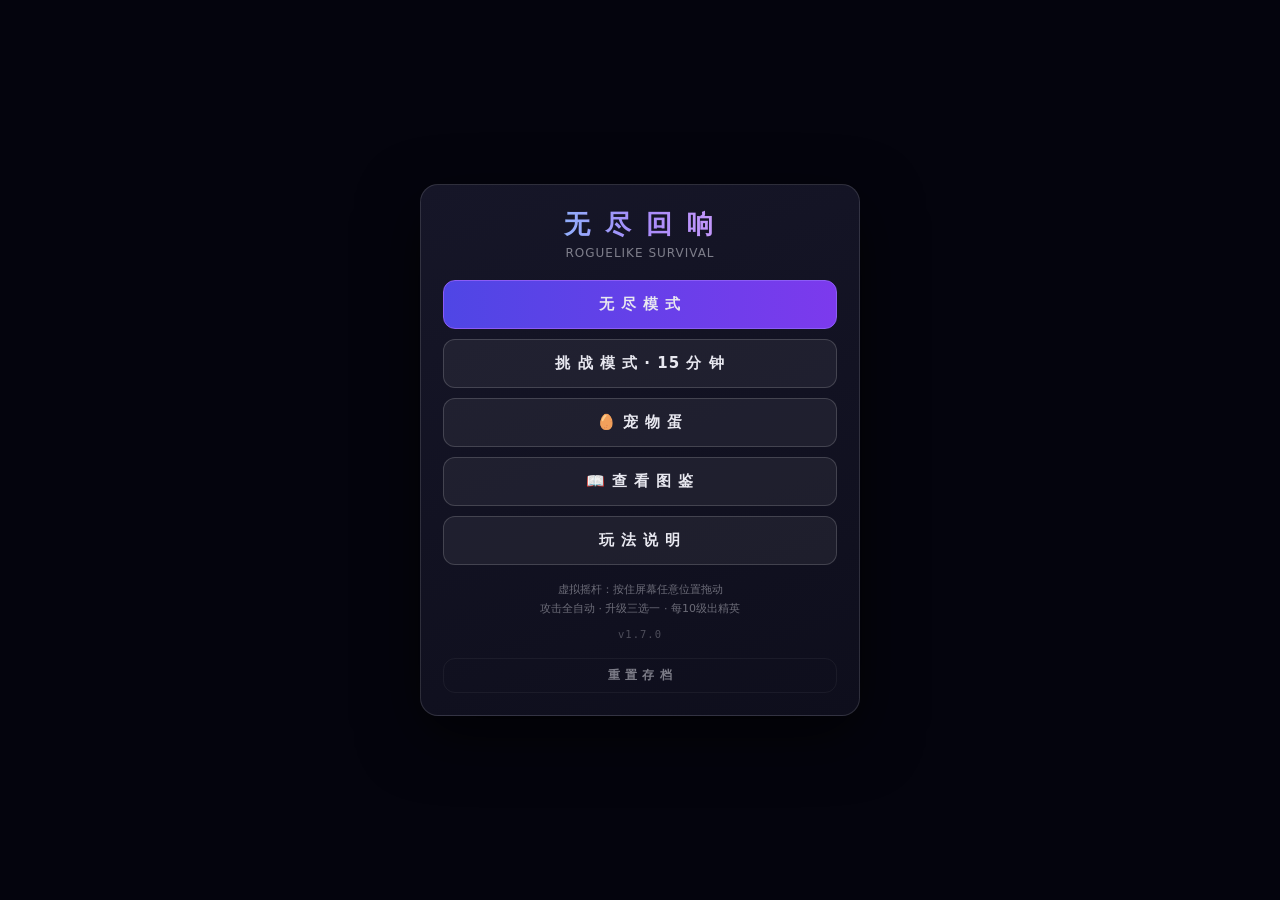
==== index.html @ 33a218dc "﻿v1.7.0: 新增 8 种精英怪 + 图鉴改为普通/精英两类 == 图鉴 == - 去掉宠物分类(宠物在"宠物蛋"界面里已有自己的图鉴, 不再重复) - 怪物分成两类: 普通怪物(6 种) 与 精" ====
<!DOCTYPE html>
<html lang="zh-CN">
<head>
<meta charset="UTF-8">
<meta name="viewport" content="width=device-width,initial-scale=1,maximum-scale=1,user-scalable=no,viewport-fit=cover">
<title>无尽回响</title>
<link rel="stylesheet" href="css/style.css">
</head>
<body>
<canvas id="c"></canvas>
<div id="ui">
  <div id="hud" class="hidden">
    <div class="topbar">
      <div class="expwrap">
        <div class="lvrow"><span id="lvTxt">Lv.1</span><span id="expTxt">0 / 7</span></div>
        <div class="expbar"><div class="expfill" id="expFill"></div></div>
        <div class="hpbar"><div class="hpfill" id="hpFill"></div></div>
        <div class="hptxt" id="hpTxt">100 / 100</div>
      </div>
      <div class="stats">
        <div>⏱ <b id="timeTxt">0:00</b></div>
        <div>💀 <b id="killTxt">0</b></div>
        <div>💰 <b id="goldTxt">0</b></div>
        <div id="hudSpecials"></div>
        <div class="hudbtns">
          <button class="audioBtn" id="btnAudio" title="音效开关">🔊</button>
          <button class="audioBtn" id="btnPause" title="暂停">⏸</button>
        </div>
      </div>
    </div>
    <div class="petbar" id="petbar"></div>
    <div class="skillbar" id="skillbar"></div>
  </div>
  <div class="veil" id="menu">
    <div class="card">
      <div class="title">无 尽 回 响</div>
      <div class="sub">ROGUELIKE SURVIVAL</div>
      <button class="btn primary" data-mode="endless">无 尽 模 式</button>
      <button class="btn" data-mode="challenge">挑 战 模 式 · 15 分 钟</button>
      <button class="btn" id="btnPets">🥚 宠 物 蛋</button>
      <button class="btn" id="btnCodex">📖 查 看 图 鉴</button>
      <button class="btn" id="btnHelp">玩 法 说 明</button>
      <div class="hint">虚拟摇杆：按住屏幕任意位置拖动<br>攻击全自动 · 升级三选一 · 每10级出精英</div>
      <div class="ver" id="verTxt">v1.7.0</div>
      <button class="btn tiny" id="btnResetFromMenu">重 置 存 档</button>
    </div>
  </div>
  <div class="veil hidden" id="help">
    <div class="card">
      <div class="title" style="font-size:20px">玩 法 说 明</div>
      <div class="sub">HOW TO PLAY</div>
      <div style="text-align:left;font-size:12.5px;line-height:1.9;opacity:.8">
        ▸ 拖动屏幕控制移动，攻击<b>全自动</b><br>
        ▸ 击杀怪物掉落经验球，升级后<b>三选一</b><br>
        ▸ 技能上限 <b>6 个</b>，每个可叠 <b>10 层</b><br>
        ▸ 第 <b>11 层</b>触发变异，二选一改变机制<br>
        ▸ 每 <b>10 级</b>刷新精英怪，击杀后小怪永久增强<br>
        ▸ 屏幕边缘<b>红色箭头</b>指示精英位置<br>
        ▸ 地图随机刷新 <b>💰传送商店</b>，用金币买永久属性<br>
        ▸ <b>🥚宠物蛋</b>：金币孵化随机生肖，最多带 2 只出战<br>
        ▸ 宠物跟随等级成长，等级到 11 自动变异<br>
        ▸ 死亡结算金币，可在局外强化初始属性<br>
        ▸ 按 <b>⏸暂停按钮</b> 或 ESC 可暂停/继续<br>
        ▸ 主菜单 <b>📖 查看图鉴</b> 记录遇到过的怪物与宠物
      </div>
      <button class="btn primary" id="btnHelpBack" style="margin-top:18px">返 回</button>
    </div>
  </div>
  <div class="veil hidden" id="pauseVeil">
    <div class="card">
      <div class="title" style="font-size:22px">已 暂 停</div>
      <div class="sub">PAUSED</div>
      <button class="btn primary" id="btnResume">继 续 游 戏</button>
      <button class="btn" id="btnRestart">重 新 开 始</button>
      <button class="btn" id="btnBackMenu">返 回 主 菜 单</button>
      <button class="btn danger" id="btnResetFromPause" style="margin-top:20px">重 置 存 档</button>
    </div>
  </div>
  <div class="veil hidden" id="resetVeil">
    <div class="card">
      <div class="title" style="font-size:20px;background:linear-gradient(90deg,#ff8080,#ff5050);-webkit-background-clip:text;background-clip:text;-webkit-text-fill-color:transparent">重 置 存 档</div>
      <div class="sub">此 操 作 不 可 撤 销</div>
      <div style="font-size:13px;line-height:1.9;opacity:.78;margin:6px 0 18px;text-align:left;
        background:rgba(255,80,80,.08);border:1px solid rgba(255,80,80,.25);border-radius:10px;padding:12px 14px">
        确认要重置全部存档吗？<br>
        • 金币清零<br>• 所有宠物消失<br>• 局外强化清零<br>• 历史最佳成绩清零
      </div>
      <button class="btn danger" id="btnResetConfirm">确 认 重 置</button>
      <button class="btn" id="btnResetCancel">取 消</button>
    </div>
  </div>
  <div class="veil hidden" id="petHome">
    <div class="card">
      <div class="title" style="font-size:21px">宠 物 蛋</div>
      <div class="sub">收集 12 生肖伙伴（已补齐）</div>
      <div class="goldrow">💰 <span id="petGold">0</span></div>
      <div class="pet-grid" id="petGrid"></div>
      <div class="pet-detail" id="petDetail">
        <div class="dname">点击宠物查看详情</div>
        <div style="opacity:.6">已解锁的宠物开局可最多选择 2 只出战</div>
      </div>
      <button class="btn primary" id="btnHatch">孵 化 蛋 · 100 💰</button>
      <button class="btn" id="btnPetHomeBack">返 回</button>
    </div>
  </div>
  <div class="veil hidden" id="petSelect">
    <div class="card">
      <div class="title" style="font-size:21px">选 择 出 战</div>
      <div class="sub">最多 2 只宠物</div>
      <div class="pet-grid" id="petSelectGrid"></div>
      <div class="pet-detail" id="petSelectDetail">
        <div class="dname">点击选择宠物</div>
        <div style="opacity:.6">宠物不占用技能栏，自动攻击</div>
      </div>
      <button class="btn primary" id="btnPetStart">开 始 游 戏</button>
      <button class="btn" id="btnPetSelectBack">返 回</button>
    </div>
  </div>
  <div class="veil hidden" id="hatchVeil">
    <div class="hatchBox">
      <div class="hatchEgg" id="hatchEgg">🥚</div>
      <div class="hatchName" id="hatchName"></div>
      <div class="hatchDesc" id="hatchDesc"></div>
    </div>
  </div>
  <div class="veil hidden" id="levelup">
    <div class="card">
      <div class="title" style="font-size:21px">升 级</div>
      <div class="sub" id="luSub">LEVEL UP</div>
      <div class="optlist" id="optList"></div>
    </div>
  </div>
  <div class="veil hidden" id="shop">
    <div class="card">
      <div class="title" style="font-size:21px">传 送 商 店</div>
      <div class="goldrow">💰 <span id="shopGold">0</span></div>
      <div class="shoplist" id="shopList"></div>
      <button class="btn primary" id="btnShopClose" style="margin-top:16px">离 开</button>
    </div>
  </div>
  <div class="veil hidden" id="over">
    <div class="card">
      <div class="title" id="overTitle" style="font-size:24px">你 死 了</div>
      <div class="sub" id="overSub">GAME OVER</div>
      <div style="margin:14px 0 18px">
        <div class="kv"><span>存活时间</span><span id="rTime">0:00</span></div>
        <div class="kv"><span>击杀数</span><span id="rKill">0</span></div>
        <div class="kv"><span>到达等级</span><span id="rLv">1</span></div>
        <div class="kv"><span>获得金币</span><span id="rGold">0</span></div>
        <div class="kv"><span>金币总额</span><span id="rTotal">0</span></div>
      </div>
      <button class="btn primary" id="btnRetry">再 来 一 局</button>
      <button class="btn" id="btnMenu">返 回 主 菜 单</button>
    </div>
  </div>
  <div id="toast"></div>
<div id="townBar" class="hidden">
    <div class="town-head">
      <span class="town-name">🌆 回声小镇</span>
      <span class="town-note">绝对安全 · 南门可离开</span>
    </div>
    <div id="townSkills"></div>
  </div>
  <div id="townPrompt" class="hidden"></div>
  <button id="btnTownAct" class="town-act hidden">交 谈</button>
  <div class="veil hidden" id="npcDlg">
    <div class="card">
      <div class="title" id="dlgTitle" style="font-size:20px"></div>
      <div class="sub">TALK</div>
      <div class="dlg" id="dlgBody"></div>
      <div id="dlgActions"></div>
    </div>
  </div>
  <div class="veil hidden" id="codex">
    <div class="card codexcard">
      <div class="title" style="font-size:20px">图 鉴</div>
      <div class="sub">CODEX</div>
      <div class="codexprog" id="codexProg"></div>
      <div class="codexscroll" id="codexBody"></div>
      <div class="codexdetail" id="codexDetail"></div>
      <button class="btn primary" id="btnCodexBack" style="margin-top:14px">返 回</button>
    </div>
  </div>
</div>
<script src="js/elite-types.js"></script>
<script src="js/utils.js"></script>
<script src="js/audio.js"></script>
<script src="js/game.js"></script>
<script src="js/pets-extra.js"></script>
<script src="js/pets.js"></script>
<script src="js/skills.js"></script>
<script src="js/render.js"></script>
<script src="js/ui.js"></script>
<script src="js/blackhole.js"></script>
<script src="js/debug-cmds.js"></script>
</body>
</html>
---- css/style.css ----
*{margin:0;padding:0;box-sizing:border-box;-webkit-tap-highlight-color:transparent}
  html,body{width:100%;height:100%;overflow:hidden;background:#07070e;
    font-family:-apple-system,"PingFang SC","Microsoft YaHei",system-ui,sans-serif;
    color:#e8e8f0;user-select:none;-webkit-user-select:none}
  canvas{display:block;position:absolute;top:0;left:0;touch-action:none}
  #ui{position:absolute;inset:0;pointer-events:none;overflow:hidden}
  #hud{position:absolute;inset:0;pointer-events:none}
  .topbar{position:absolute;top:0;left:0;right:0;padding:10px 12px;
    display:flex;align-items:flex-start;gap:10px;
    padding-top:calc(10px + env(safe-area-inset-top))}
  .expwrap{flex:1;max-width:360px}
  .lvrow{display:flex;justify-content:space-between;font-size:11px;opacity:.8;margin-bottom:3px;
    letter-spacing:.5px}
  .expbar{height:14px;background:rgba(255,255,255,.09);border-radius:8px;overflow:hidden;
    border:1px solid rgba(255,255,255,.12)}
  .expfill{height:100%;width:0%;background:linear-gradient(90deg,#4ae8ff,#7b6bff);
    border-radius:8px;transition:width .12s linear}
  .hpbar{height:11px;background:rgba(255,255,255,.09);border-radius:8px;overflow:hidden;
    border:1px solid rgba(255,255,255,.12);margin-top:5px}
  .hpfill{height:100%;width:100%;background:linear-gradient(90deg,#4ade80,#22c55e);
    border-radius:8px;transition:width .1s linear,background .2s}
  .hptxt{font-size:10px;opacity:.7;margin-top:2px;text-align:right;letter-spacing:.5px}
  .stats{text-align:right;font-size:12px;line-height:1.5;opacity:.85;
    text-shadow:0 1px 4px #000;white-space:nowrap}
  .stats b{color:#ffd76a;font-weight:600}
  .hudbtns{display:flex;gap:5px;justify-content:flex-end;margin-top:5px;pointer-events:auto}
  .audioBtn{background:rgba(255,255,255,.08);
    border:1px solid rgba(255,255,255,.16);color:#e8e8f0;font-size:14px;
    width:34px;height:34px;border-radius:9px;cursor:pointer;font-family:inherit;
    display:inline-flex;align-items:center;justify-content:center;transition:.15s}
  .audioBtn:hover{background:rgba(255,255,255,.18)}
  .skillbar{position:absolute;left:50%;transform:translateX(-50%);
    bottom:calc(12px + env(safe-area-inset-bottom));
    display:flex;gap:6px;pointer-events:none}
  .sk{width:44px;height:44px;border-radius:10px;background:rgba(20,20,36,.82);
    border:1px solid rgba(255,255,255,.14);display:flex;flex-direction:column;
    align-items:center;justify-content:center;font-size:18px;position:relative;
    box-shadow:0 2px 10px rgba(0,0,0,.5)}
  .sk .lvb{position:absolute;bottom:1px;right:3px;font-size:10px;font-weight:700;color:#ffd76a;
    text-shadow:0 1px 3px #000}
  .sk.mut{border-color:#ffb347;box-shadow:0 0 12px rgba(255,179,71,.55)}
  .sk .mt{position:absolute;top:-2px;left:-2px;font-size:9px;background:#ffb347;color:#1a1200;
    padding:0 3px;border-radius:5px;font-weight:800}
  .petbar{position:absolute;left:50%;transform:translateX(-50%);
    bottom:calc(64px + env(safe-area-inset-bottom));
    display:flex;gap:6px;pointer-events:none}
  .petslot{width:36px;height:36px;border-radius:9px;background:rgba(20,20,36,.82);
    border:1px solid rgba(255,255,255,.14);display:flex;align-items:center;
    justify-content:center;font-size:20px;position:relative;
    box-shadow:0 2px 10px rgba(0,0,0,.5)}
  .petslot.mut{border-color:#ffb347;box-shadow:0 0 12px rgba(255,179,71,.55)}
  .petslot .plv{position:absolute;bottom:0;right:3px;font-size:9px;font-weight:700;
    color:#ffd76a;text-shadow:0 1px 3px #000}
  .veil{position:absolute;inset:0;background:rgba(5,5,14,.72);backdrop-filter:blur(3px);
    display:flex;align-items:center;justify-content:center;padding:16px;
    pointer-events:auto;overflow-y:auto;z-index:5}
  .card{background:linear-gradient(160deg,#161628,#0e0e1c);
    border:1px solid rgba(255,255,255,.13);border-radius:18px;
    padding:22px;width:100%;max-width:440px;text-align:center;
    box-shadow:0 20px 60px rgba(0,0,0,.7);animation:pop .18s ease-out}
  @keyframes pop{from{transform:scale(.92);opacity:0}to{transform:scale(1);opacity:1}}
  .title{font-size:26px;font-weight:800;letter-spacing:3px;
    background:linear-gradient(90deg,#6ee7ff,#a78bfa,#f0abfc);
    -webkit-background-clip:text;background-clip:text;-webkit-text-fill-color:transparent;
    margin-bottom:4px}
  .sub{font-size:12px;opacity:.5;margin-bottom:20px;letter-spacing:1px}
  .btn{display:block;width:100%;padding:14px;margin-top:10px;border-radius:12px;
    border:1px solid rgba(255,255,255,.16);background:rgba(255,255,255,.06);
    color:#e8e8f0;font-size:15px;font-weight:600;letter-spacing:1px;cursor:pointer;
    transition:.15s;font-family:inherit}
  .btn:hover,.btn:active{background:rgba(255,255,255,.14);transform:translateY(-1px)}
  .btn.primary{background:linear-gradient(90deg,#4f46e5,#7c3aed);border-color:#8b5cf6}
  .btn.primary:hover{background:linear-gradient(90deg,#5b52f0,#8b5cf6)}
  .btn:disabled{opacity:.4;cursor:not-allowed;transform:none}
  .btn.danger{background:rgba(255,80,80,.15);border-color:rgba(255,80,80,.45);color:#ff9090}
  .btn.danger:hover{background:rgba(255,80,80,.25)}
  .btn.tiny{padding:8px;font-size:12px;margin-top:18px;background:transparent;
    border-color:rgba(255,255,255,.1);opacity:.5;letter-spacing:.5px}
  .btn.tiny:hover{opacity:.9;background:rgba(255,255,255,.06)}
  .optlist{display:flex;flex-direction:column;gap:10px;margin-top:4px}
  .opt{display:flex;align-items:center;gap:12px;padding:12px 14px;border-radius:14px;
    border:1px solid rgba(255,255,255,.14);background:rgba(255,255,255,.045);
    cursor:pointer;transition:.14s;text-align:left;font-family:inherit;color:inherit}
  .opt:hover,.opt:active{background:rgba(255,255,255,.13);transform:translateX(3px);
    border-color:rgba(150,150,255,.6)}
  .opt .ic{width:44px;height:44px;flex:0 0 44px;border-radius:11px;
    display:flex;align-items:center;justify-content:center;font-size:22px;
    background:rgba(0,0,0,.35);border:1px solid rgba(255,255,255,.1)}
  .opt .tx{flex:1;min-width:0}
  .opt .nm{font-size:14px;font-weight:700;margin-bottom:2px;display:flex;
    align-items:center;gap:6px;flex-wrap:wrap}
  .opt .ds{font-size:11.5px;opacity:.62;line-height:1.45}
  .tagpill{font-size:9.5px;padding:1px 6px;border-radius:5px;font-weight:700;
    letter-spacing:.5px;background:rgba(255,255,255,.1);opacity:.9}
  .newp{font-size:9.5px;padding:1px 6px;border-radius:5px;font-weight:800;
    background:#22c55e;color:#052e12}
  .mutp{font-size:9.5px;padding:1px 6px;border-radius:5px;font-weight:800;
    background:#f59e0b;color:#2a1a00}
  .lvpill{font-size:10px;opacity:.5;margin-left:auto}
  .shoplist{display:flex;flex-direction:column;gap:9px;margin-top:6px}
  .shopitem{display:flex;align-items:center;gap:12px;padding:11px 13px;border-radius:13px;
    border:1px solid rgba(255,255,255,.13);background:rgba(255,255,255,.045);
    cursor:pointer;transition:.14s;text-align:left;font-family:inherit;color:inherit}
  .shopitem:hover:not(.dis){background:rgba(255,255,255,.13)}
  .shopitem.dis{opacity:.35;cursor:not-allowed}
  .shopitem .ic{width:40px;height:40px;flex:0 0 40px;border-radius:10px;
    display:flex;align-items:center;justify-content:center;font-size:20px;
    background:rgba(0,0,0,.35)}
  .shopitem .nm{font-size:13.5px;font-weight:700}
  .shopitem .ds{font-size:11px;opacity:.6;margin-top:1px}
  .price{margin-left:auto;font-size:13px;font-weight:800;color:#ffd76a;
    display:flex;align-items:center;gap:4px;white-space:nowrap}
  .goldrow{display:flex;justify-content:center;align-items:center;gap:6px;
    font-size:17px;font-weight:800;color:#ffd76a;margin:2px 0 14px}
  .kv{display:flex;justify-content:space-between;font-size:13px;padding:6px 2px;
    border-bottom:1px solid rgba(255,255,255,.07)}
  .kv:last-child{border:none}
  .kv span:last-child{color:#ffd76a;font-weight:700}
  .hint{font-size:11px;opacity:.42;margin-top:16px;line-height:1.7}
  #toast{position:absolute;top:26%;left:50%;transform:translateX(-50%);
    font-size:15px;font-weight:700;color:#ffd76a;text-shadow:0 2px 12px #000;
    opacity:0;transition:opacity .3s;pointer-events:none;white-space:nowrap;z-index:9}
  .hidden{display:none!important}
  .pet-grid{display:grid;grid-template-columns:repeat(4,1fr);gap:10px;margin:14px 0}
  .pet-slot{aspect-ratio:1;background:rgba(255,255,255,.05);border:2px solid rgba(255,255,255,.12);
    border-radius:14px;display:flex;flex-direction:column;align-items:center;justify-content:center;
    font-size:30px;cursor:pointer;transition:.15s;position:relative;overflow:hidden}
  .pet-slot:hover:not(.locked){background:rgba(255,255,255,.12)}
  .pet-slot.on{border-color:#ffb347;background:rgba(255,179,71,.16);
    box-shadow:0 0 14px rgba(255,179,71,.45)}
  .pet-slot.locked{opacity:.28;cursor:not-allowed}
  .pet-slot .nm{font-size:9.5px;opacity:.7;margin-top:2px;font-weight:600;letter-spacing:.5px}
  .pet-slot .lvbadge{position:absolute;top:3px;right:5px;font-size:9px;color:#ffd76a;font-weight:700}
  .pet-detail{margin-top:10px;padding:12px;border-radius:12px;
    background:rgba(255,255,255,.04);border:1px solid rgba(255,255,255,.08);
    font-size:12px;line-height:1.7;text-align:left;min-height:76px}
  .pet-detail .dname{font-size:14px;font-weight:800;color:#ffd76a;margin-bottom:4px}
  .pet-detail .dskill{color:#8ab4ff;font-weight:700}
  .pet-detail .dmut{color:#ffb347;font-size:11px;margin-top:4px}
  #hatchVeil{background:rgba(5,5,14,.92);z-index:6}
  .hatchBox{text-align:center}
  .hatchEgg{font-size:96px;display:inline-block;line-height:1;
    filter:drop-shadow(0 0 20px rgba(255,200,80,.5))}
  .hatchEgg.shake{animation:eggShake .12s infinite}
  @keyframes eggShake{0%{transform:rotate(-8deg) scale(1)}50%{transform:rotate(8deg) scale(1.04)}100%{transform:rotate(-8deg) scale(1)}}
  .hatchEgg.pop{animation:eggPop .7s cubic-bezier(.2,1.4,.4,1) forwards}
  @keyframes eggPop{0%{transform:scale(1) rotate(0);opacity:1}
    40%{transform:scale(1.7) rotate(-10deg);opacity:1}
    60%{transform:scale(1.4) rotate(10deg);opacity:1}
    100%{transform:scale(1.25) rotate(0);opacity:1}}
  .hatchName{font-size:22px;font-weight:800;color:#ffd76a;margin-top:16px;
    letter-spacing:3px;opacity:0;transition:opacity .4s}
  .hatchName.on{opacity:1}
  .hatchDesc{font-size:12.5px;opacity:0;margin-top:8px;max-width:280px;
    line-height:1.6;color:#a8b8e0;transition:opacity .4s;margin-left:auto;margin-right:auto}
  .hatchDesc.on{opacity:.85}

  /* ---------- 黑洞小镇 ---------- */
  #townBar{position:absolute;top:0;left:0;right:0;padding:calc(8px + env(safe-area-inset-top)) 12px 8px;
    display:flex;align-items:flex-start;gap:10px;pointer-events:none;z-index:4}
  #townBar.hidden{display:none!important}
  .town-head{display:flex;flex-direction:column;gap:2px}
  .town-name{font-size:14px;font-weight:800;color:#ffe9b0;text-shadow:0 2px 8px #000;letter-spacing:1px}
  .town-note{font-size:10.5px;opacity:.6}
  #townSkills,#hudSpecials{display:flex;gap:6px;pointer-events:auto;margin-left:auto}
  #hudSpecials{margin-left:0;justify-content:flex-end;margin-top:5px;min-height:0}
  .spkey{position:relative;width:34px;height:34px;border-radius:9px;cursor:pointer;
    background:rgba(20,20,36,.85);border:1px solid rgba(255,255,255,.18);color:#e8e8f0;
    font-size:16px;font-family:inherit;display:inline-flex;align-items:center;justify-content:center;
    transition:.15s;padding:0}
  .spkey:hover{background:rgba(255,255,255,.16)}
  .spkey .k{position:absolute;bottom:0;right:2px;font-size:8.5px;font-weight:700;color:#ffd76a}
  .spkey .cd{position:absolute;inset:0;display:flex;align-items:center;justify-content:center;
    background:rgba(0,0,0,.62);border-radius:8px;font-size:12px;font-weight:800;color:#ffd76a}
  .spkey.cooling{border-color:rgba(255,215,106,.5)}
  .spkey.passive{border-color:rgba(126,247,200,.5);opacity:.92}
  .spnone{font-size:10.5px;opacity:.45;align-self:center}
  /* 城镇里技能栏上移, 给底部的"交谈"按钮让位 */
  #ui.town .skillbar{bottom:calc(88px + env(safe-area-inset-bottom))}
  #ui.town .petbar{bottom:calc(140px + env(safe-area-inset-bottom))}
  #townPrompt{position:absolute;left:50%;transform:translateX(-50%);
    bottom:calc(144px + env(safe-area-inset-bottom));padding:8px 14px;border-radius:10px;
    background:rgba(20,20,36,.9);border:1px solid rgba(255,215,106,.45);color:#ffe9b0;
    font-size:12.5px;font-weight:700;white-space:nowrap;pointer-events:none;z-index:4}
  #townPrompt.hidden{display:none!important}
  .town-act{position:absolute;left:50%;transform:translateX(-50%);
    bottom:calc(20px + env(safe-area-inset-bottom));
    padding:12px 30px;border-radius:13px;
    background:linear-gradient(90deg,#4f46e5,#7c3aed);border:1px solid #8b5cf6;color:#fff;
    font-size:15px;font-weight:700;letter-spacing:2px;font-family:inherit;cursor:pointer;
    pointer-events:auto;z-index:6;box-shadow:0 6px 22px rgba(0,0,0,.55)}
  .town-act.hidden{display:none!important}
  .dlg{text-align:left;font-size:12.5px;line-height:1.8;margin:2px 0 6px}
  .dlg .dlgq{background:rgba(255,255,255,.05);border-left:3px solid #8b5cf6;
    border-radius:0 10px 10px 0;padding:10px 12px;color:#dcdcf0}
  .dlg .dlgmeta{font-size:11.5px;opacity:.7;margin-top:8px}
  #dlgActions .btn{margin-top:10px}
  /* 主菜单底部的版本号 */
  .ver{font-size:10.5px;opacity:.28;letter-spacing:1px;margin-top:10px;
    font-family:ui-monospace,Menlo,Consolas,monospace}
  /* ---------- 图鉴 ---------- */
  .codexcard{max-width:560px}
  .codexprog{font-size:11.5px;opacity:.62;margin:2px 0 10px;text-align:center;line-height:1.9}
  .codexscroll{text-align:left;max-height:58vh;overflow-y:auto;padding-right:4px;
    -webkit-overflow-scrolling:touch}
  .codexsec{font-size:12.5px;font-weight:800;color:#ffd76a;letter-spacing:1px;
    margin:10px 0 8px;padding-left:6px;border-left:3px solid #ffd76a}
  .codexsec:first-child{margin-top:2px}
  .codexsec span{font-weight:400;opacity:.5;font-size:11px;margin-left:6px;color:#e8e8f0}
  .codexgrid{display:grid;grid-template-columns:repeat(auto-fill,minmax(96px,1fr));gap:8px}
  .codexitem{padding:8px 6px;border-radius:11px;background:rgba(255,255,255,.045);
    border:1px solid rgba(255,255,255,.1);text-align:center;transition:.15s;cursor:pointer}
  .codexitem:hover{background:rgba(255,255,255,.1)}
  .codexitem .ce{font-size:26px;line-height:1.25}
  .codexitem .cn{font-size:11.5px;font-weight:700;margin-top:2px}
  .codexitem .cs{font-size:10px;opacity:.6;margin-top:2px;line-height:1.4;
    overflow:hidden;text-overflow:ellipsis;white-space:nowrap}
  .codexitem.enemy{border-color:rgba(255,120,120,.28)}
  .codexitem.elite{border-color:rgba(255,90,90,.6);background:rgba(255,80,80,.07)}
  .codexitem.locked{opacity:.34;filter:grayscale(1);cursor:default}
  .codexitem.locked .cn{color:#8a8a9a}
  .codexdetail{margin-top:10px;padding:11px 12px;border-radius:11px;
    background:rgba(255,255,255,.05);border:1px solid rgba(255,255,255,.1);
    font-size:12px;line-height:1.75;min-height:58px}
  .codexdetail .cdname{font-size:13.5px;font-weight:800;color:#ffd76a;margin-bottom:3px}
  .codexdetail .cdrow{opacity:.8}
  .codexdetail .cdskill{color:#8ab4ff;font-weight:700}
  /* 窄屏(手机竖屏)下让特殊能力条独占一行, 避免和技能栏挤在一起 */
  @media (max-width:430px){
    #hudSpecials{flex:1 0 100%;justify-content:flex-start;margin-top:4px}
  }
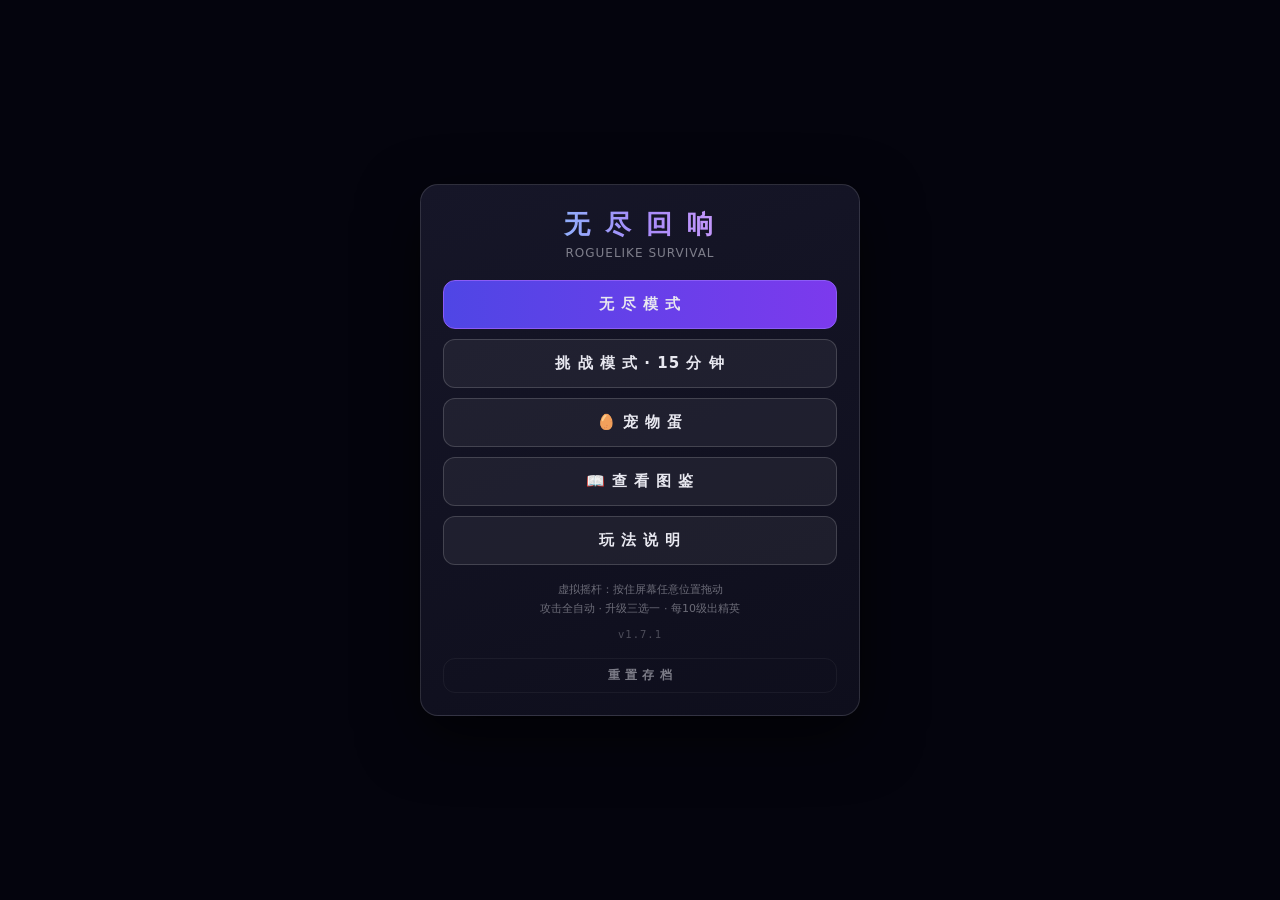
==== commit 24a355d1: "﻿v1.7.1: 修精英标记与血量文字重叠, 标记圈跟随体型 == 问题(用户截图反馈) == 精英怪身上的"精英"文字和血量数字挤在同一高度, 完全叠在一起。  == 原因 == drawElite" ====
--- a/index.html
+++ b/index.html
@@ -41,7 +41,7 @@
       <button class="btn" id="btnCodex">📖 查 看 图 鉴</button>
       <button class="btn" id="btnHelp">玩 法 说 明</button>
       <div class="hint">虚拟摇杆：按住屏幕任意位置拖动<br>攻击全自动 · 升级三选一 · 每10级出精英</div>
-      <div class="ver" id="verTxt">v1.7.0</div>
+      <div class="ver" id="verTxt">v1.7.1</div>
       <button class="btn tiny" id="btnResetFromMenu">重 置 存 档</button>
     </div>
   </div>
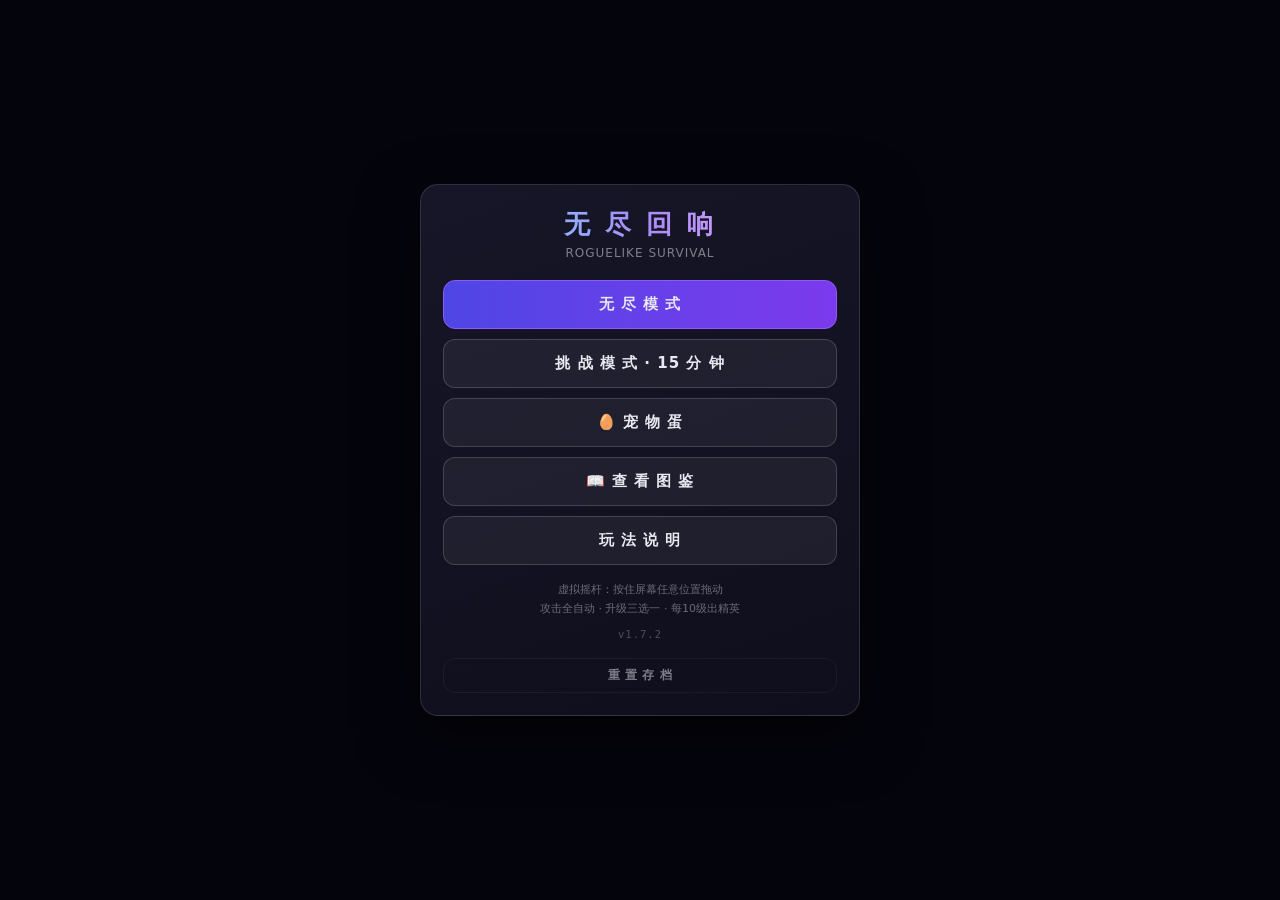
==== commit d4df5fb5: "﻿v1.7.2: canvas 文字加中文字体回退(修中文显示成方块) == 问题(用户截图) == canvas 上的中文渲染成方块(tofu)。HTML 的 HUD 中文正常, 只有 canvas" ====
--- a/index.html
+++ b/index.html
@@ -41,7 +41,7 @@
       <button class="btn" id="btnCodex">📖 查 看 图 鉴</button>
       <button class="btn" id="btnHelp">玩 法 说 明</button>
       <div class="hint">虚拟摇杆：按住屏幕任意位置拖动<br>攻击全自动 · 升级三选一 · 每10级出精英</div>
-      <div class="ver" id="verTxt">v1.7.1</div>
+      <div class="ver" id="verTxt">v1.7.2</div>
       <button class="btn tiny" id="btnResetFromMenu">重 置 存 档</button>
     </div>
   </div>
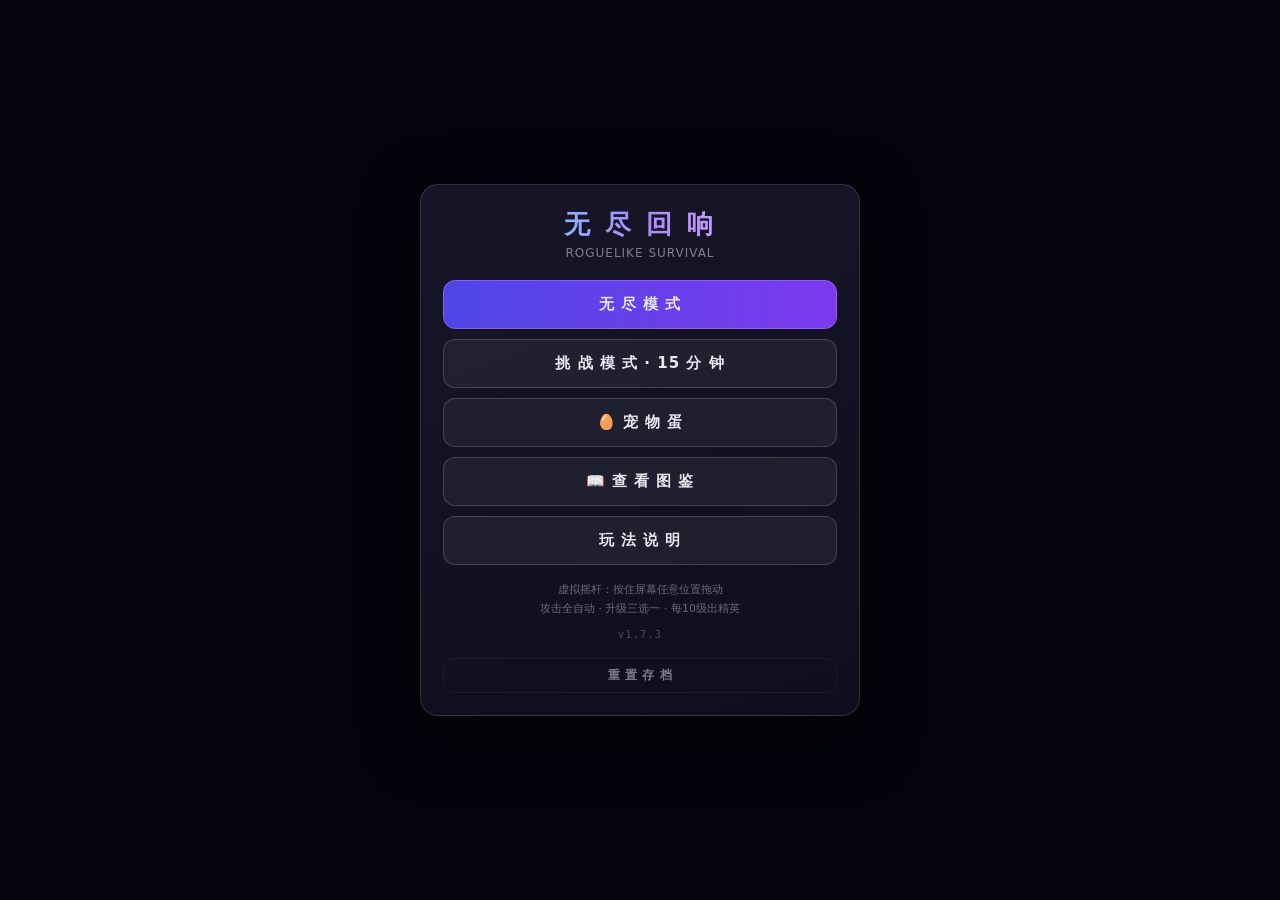
==== commit 65909abe: "﻿v1.7.3: 修精英不记入图鉴 + 精英图鉴没有介绍 == Bug 1: 打死了精英, 图鉴里还是灰框 == 击杀时记录的是 e.type, 而精英的 type 永远是 'elite'; 但图鉴查" ====
--- a/index.html
+++ b/index.html
@@ -41,7 +41,7 @@
       <button class="btn" id="btnCodex">📖 查 看 图 鉴</button>
       <button class="btn" id="btnHelp">玩 法 说 明</button>
       <div class="hint">虚拟摇杆：按住屏幕任意位置拖动<br>攻击全自动 · 升级三选一 · 每10级出精英</div>
-      <div class="ver" id="verTxt">v1.7.2</div>
+      <div class="ver" id="verTxt">v1.7.3</div>
       <button class="btn tiny" id="btnResetFromMenu">重 置 存 档</button>
     </div>
   </div>
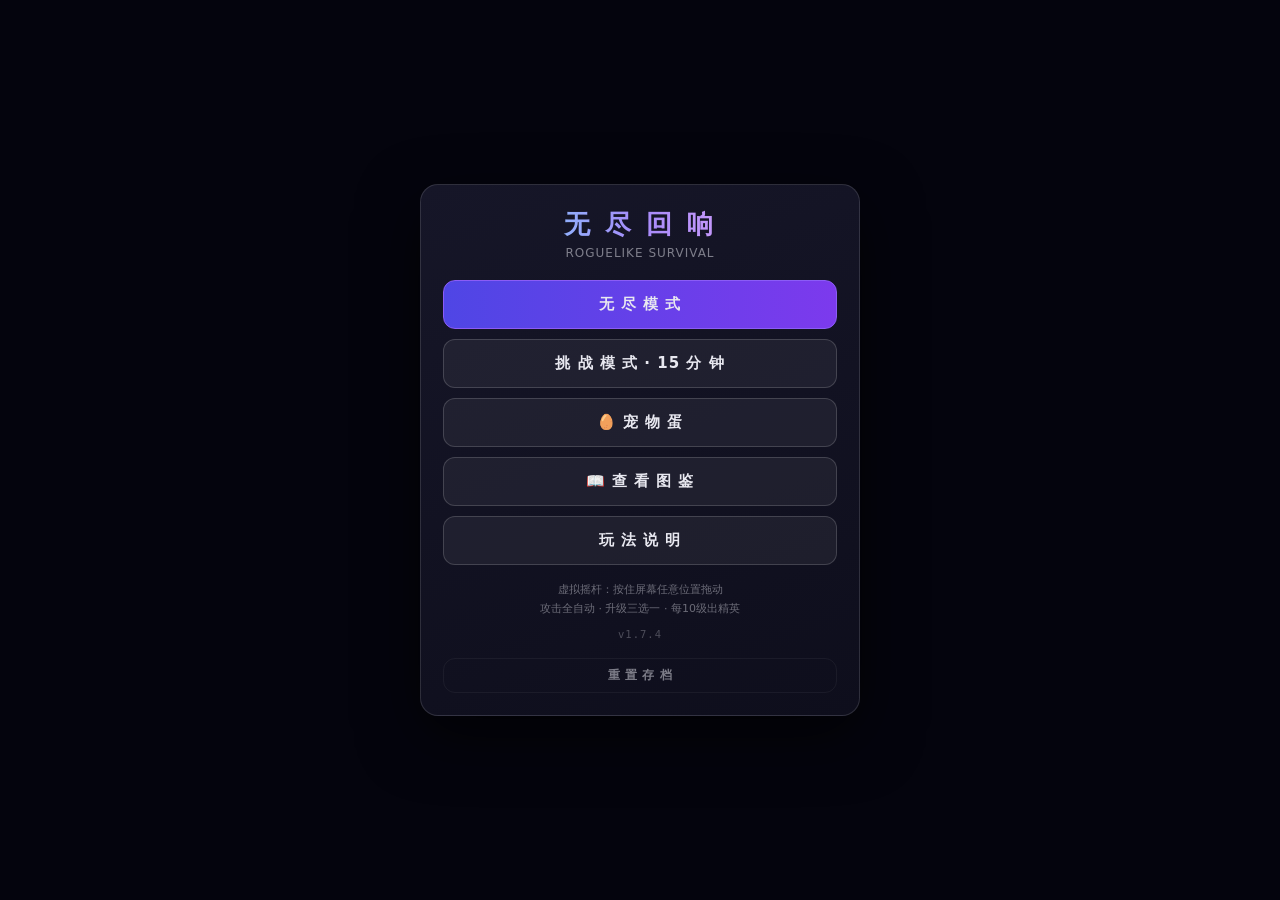
==== commit da1cbe5c: "﻿v1.7.4: 修复回声小镇里无法拖动屏幕走路 == 问题 == 进黑洞后到了回声小镇, 拖拽屏幕走不动。 但城镇底部的提示明明写着"拖动屏幕移动", 也就是设计上本来就该能拖。  == 原因 ==" ====
--- a/index.html
+++ b/index.html
@@ -41,7 +41,7 @@
       <button class="btn" id="btnCodex">📖 查 看 图 鉴</button>
       <button class="btn" id="btnHelp">玩 法 说 明</button>
       <div class="hint">虚拟摇杆：按住屏幕任意位置拖动<br>攻击全自动 · 升级三选一 · 每10级出精英</div>
-      <div class="ver" id="verTxt">v1.7.3</div>
+      <div class="ver" id="verTxt">v1.7.4</div>
       <button class="btn tiny" id="btnResetFromMenu">重 置 存 档</button>
     </div>
   </div>
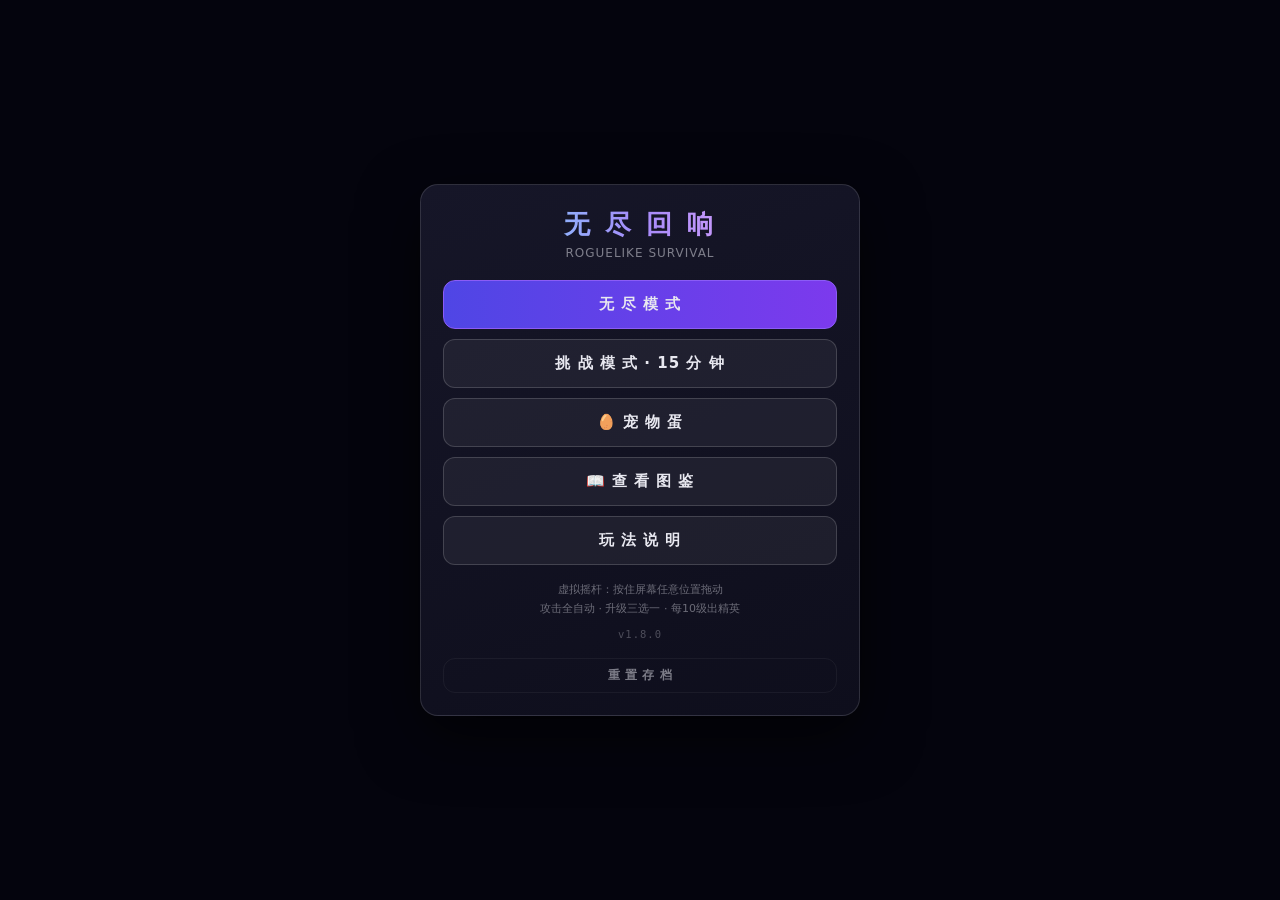
==== commit f1a34dd4: "﻿v1.8.0: 回声小镇换成"山谷里的小村庄"画风 == 参照 == 用户提供的参考页(chatgpt 做的村庄插画)。美术手法: 层叠圆润山丘 + 草地渐变 + 弯曲小路 + emoji 房屋树木" ====
--- a/index.html
+++ b/index.html
@@ -41,7 +41,7 @@
       <button class="btn" id="btnCodex">📖 查 看 图 鉴</button>
       <button class="btn" id="btnHelp">玩 法 说 明</button>
       <div class="hint">虚拟摇杆：按住屏幕任意位置拖动<br>攻击全自动 · 升级三选一 · 每10级出精英</div>
-      <div class="ver" id="verTxt">v1.7.4</div>
+      <div class="ver" id="verTxt">v1.8.0</div>
       <button class="btn tiny" id="btnResetFromMenu">重 置 存 档</button>
     </div>
   </div>
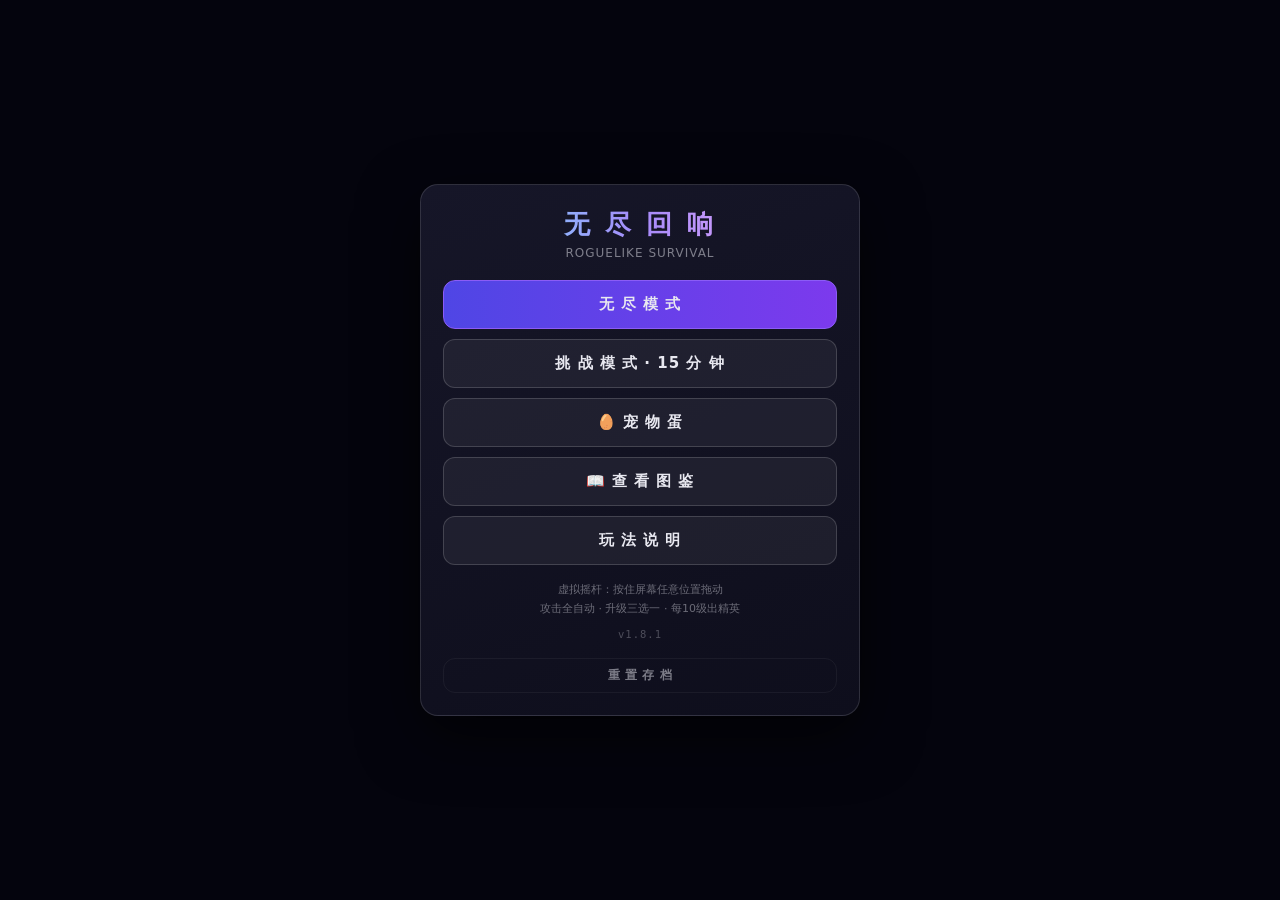
==== commit b343d7df: "﻿v1.8.1: 修手机端顶部文字与技能图标遮挡 == 问题(用户手机端截图) == 窄屏上"回声小镇 · 山谷里的村庄"和操作提示, 与右上角的特殊技能图标、 左上角的经验条/HUD 挤在一起。  " ====
--- a/index.html
+++ b/index.html
@@ -41,7 +41,7 @@
       <button class="btn" id="btnCodex">📖 查 看 图 鉴</button>
       <button class="btn" id="btnHelp">玩 法 说 明</button>
       <div class="hint">虚拟摇杆：按住屏幕任意位置拖动<br>攻击全自动 · 升级三选一 · 每10级出精英</div>
-      <div class="ver" id="verTxt">v1.8.0</div>
+      <div class="ver" id="verTxt">v1.8.1</div>
       <button class="btn tiny" id="btnResetFromMenu">重 置 存 档</button>
     </div>
   </div>
@@ -158,6 +158,7 @@
     <div class="town-head">
       <span class="town-name">🌆 回声小镇</span>
       <span class="town-note">绝对安全 · 南门可离开</span>
+      <span class="town-note town-tip">拖动屏幕移动 · 靠近 NPC 按 F 交谈 · 南门离开</span>
     </div>
     <div id="townSkills"></div>
   </div>
--- a/css/style.css
+++ b/css/style.css
@@ -158,10 +158,15 @@
   /* ---------- 黑洞小镇 ---------- */
   #townBar{position:absolute;top:0;left:0;right:0;padding:calc(8px + env(safe-area-inset-top)) 12px 8px;
     display:flex;align-items:flex-start;gap:10px;pointer-events:none;z-index:4}
+  /* 窄屏: 左侧文字允许压缩换行, 免得把右上角的技能图标挤出屏幕 */
+  #townBar .town-head{flex:1 1 auto;min-width:0;text-shadow:0 1px 6px rgba(20,45,30,.55)}
+  #townBar .town-name,#townBar .town-note{white-space:normal;overflow-wrap:break-word}
+  #townBar #townSkills{flex:0 0 auto;margin-left:auto}
   #townBar.hidden{display:none!important}
   .town-head{display:flex;flex-direction:column;gap:2px}
   .town-name{font-size:14px;font-weight:800;color:#ffe9b0;text-shadow:0 2px 8px #000;letter-spacing:1px}
   .town-note{font-size:10.5px;opacity:.6}
+  .town-tip{margin-top:3px;opacity:.72;letter-spacing:.3px}
   #townSkills,#hudSpecials{display:flex;gap:6px;pointer-events:auto;margin-left:auto}
   #hudSpecials{margin-left:0;justify-content:flex-end;margin-top:5px;min-height:0}
   .spkey{position:relative;width:34px;height:34px;border-radius:9px;cursor:pointer;
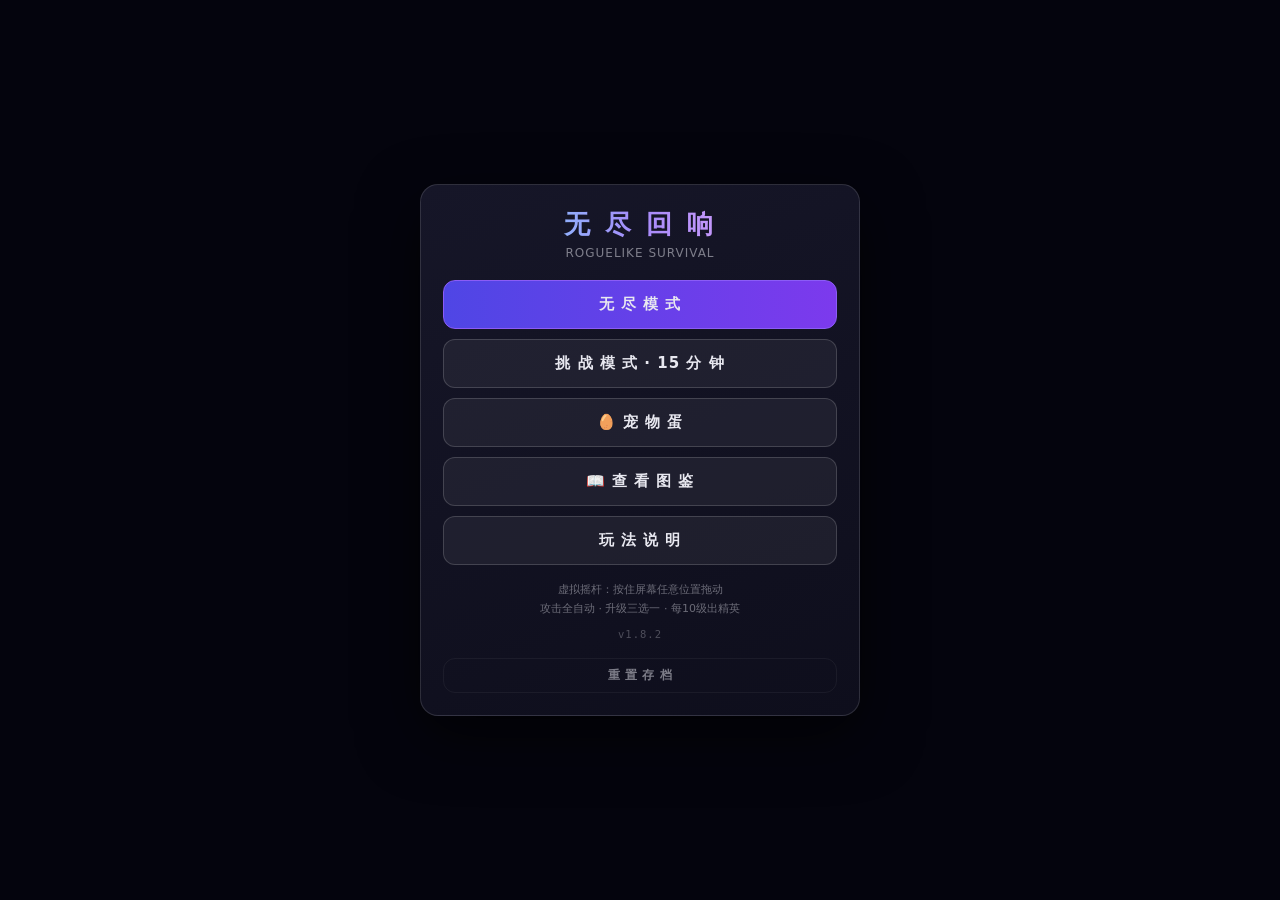
==== commit 62aa7a9b: "﻿v1.8.2: 修城镇里点提示条无法交谈 == 问题(用户反馈) == 靠近 NPC 出现了"按 F / 点这里 与 XX 交谈"的提示, 但点它没反应, 只有按 F 才行。  == 原因 == 那" ====
--- a/index.html
+++ b/index.html
@@ -41,7 +41,7 @@
       <button class="btn" id="btnCodex">📖 查 看 图 鉴</button>
       <button class="btn" id="btnHelp">玩 法 说 明</button>
       <div class="hint">虚拟摇杆：按住屏幕任意位置拖动<br>攻击全自动 · 升级三选一 · 每10级出精英</div>
-      <div class="ver" id="verTxt">v1.8.1</div>
+      <div class="ver" id="verTxt">v1.8.2</div>
       <button class="btn tiny" id="btnResetFromMenu">重 置 存 档</button>
     </div>
   </div>
--- a/css/style.css
+++ b/css/style.css
@@ -183,10 +183,13 @@
   /* 城镇里技能栏上移, 给底部的"交谈"按钮让位 */
   #ui.town .skillbar{bottom:calc(88px + env(safe-area-inset-bottom))}
   #ui.town .petbar{bottom:calc(140px + env(safe-area-inset-bottom))}
+  /* 提示条文案写着"点这里", 所以它必须真的能点: pointer-events 要 auto */
   #townPrompt{position:absolute;left:50%;transform:translateX(-50%);
     bottom:calc(144px + env(safe-area-inset-bottom));padding:8px 14px;border-radius:10px;
     background:rgba(20,20,36,.9);border:1px solid rgba(255,215,106,.45);color:#ffe9b0;
-    font-size:12.5px;font-weight:700;white-space:nowrap;pointer-events:none;z-index:4}
+    font-size:12.5px;font-weight:700;white-space:nowrap;pointer-events:auto;cursor:pointer;
+    z-index:5;-webkit-tap-highlight-color:transparent;transition:transform .12s,background .12s}
+  #townPrompt:active{transform:translateX(-50%) scale(.96);background:rgba(40,40,64,.95)}
   #townPrompt.hidden{display:none!important}
   .town-act{position:absolute;left:50%;transform:translateX(-50%);
     bottom:calc(20px + env(safe-area-inset-bottom));
